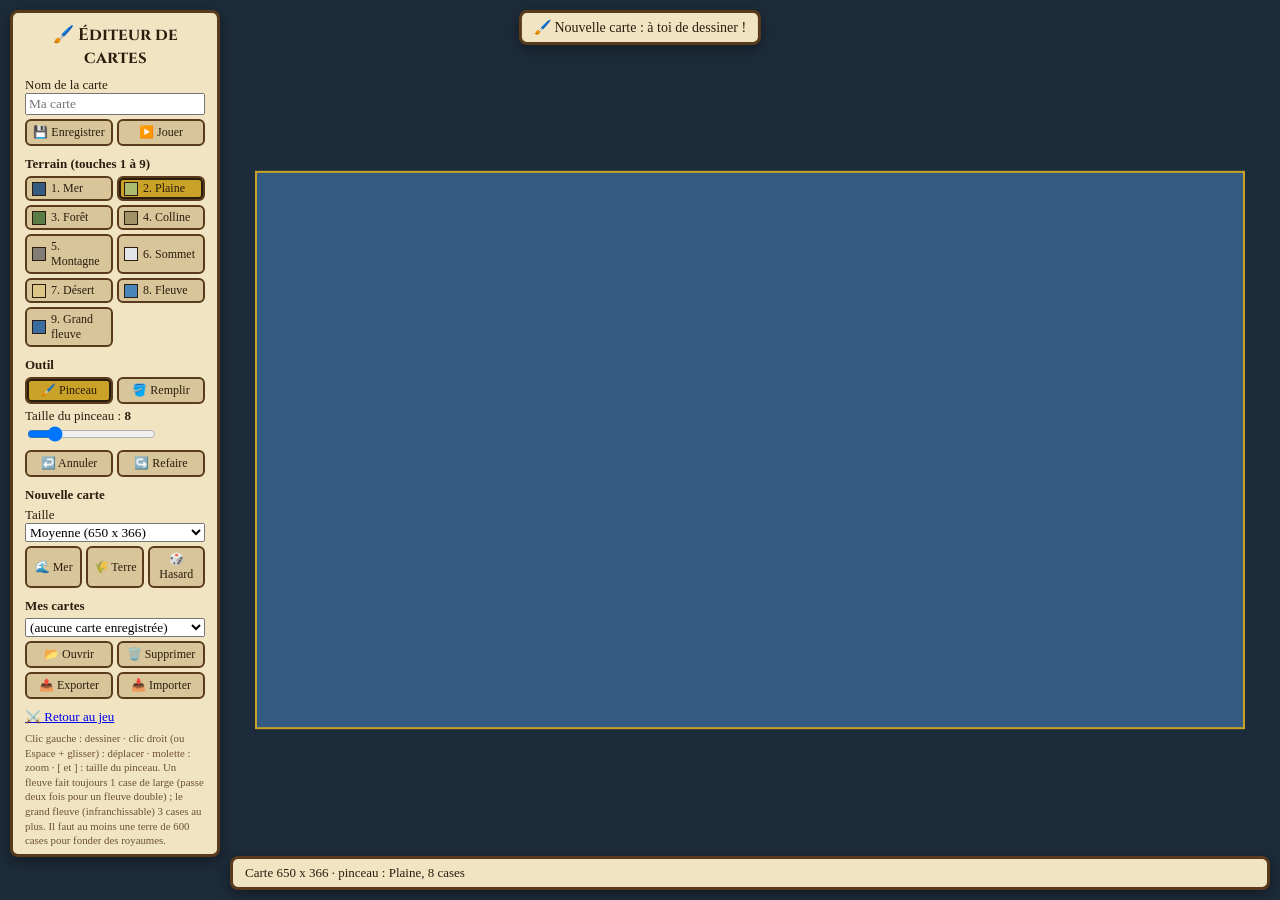
==== editeur.html @ f0142992 "v0.92 : éditeur de cartes (les cartes enregistrées apparaissent dans la liste du jeu) Co-Authored-By" ====
<!DOCTYPE html>
<html lang="fr">
<head>
  <meta charset="UTF-8">
  <meta name="viewport" content="width=device-width, initial-scale=1, maximum-scale=1">
  <title>Éditeur de cartes</title>
  <link rel="preconnect" href="https://fonts.googleapis.com">
  <link href="https://fonts.googleapis.com/css2?family=Cinzel:wght@600;700&display=swap" rel="stylesheet">
  <link rel="stylesheet" href="style.css">
  <style>
    /* Mise en page de l'éditeur (le reste du style vient de style.css) */
    #ed { position: fixed; inset: 0; width: 100%; height: 100%; touch-action: none; cursor: crosshair; }
    #tools { top: 10px; left: 10px; width: 210px; max-height: calc(100% - 20px); overflow-y: auto; font-size: 13px; }
    #tools h2 { font-family: Cinzel, Georgia, serif; font-size: 17px; margin: 4px 0 8px; text-align: center; }
    #tools h3 { font-size: 13px; margin: 10px 0 4px; }
    #tools label { display: block; margin: 4px 0; }
    #tools input[type=text], #tools select { width: 100%; font-family: inherit; }
    #palette { display: grid; grid-template-columns: 1fr 1fr; gap: 4px; }
    #palette button { display: flex; align-items: center; gap: 5px; font-size: 12px; padding: 3px 5px; text-align: left; }
    #palette button.active, .toolBtn.active { background: var(--gold); box-shadow: 0 0 0 2px var(--ink) inset; }
    #palette i { display: inline-block; width: 14px; height: 14px; border: 1px solid var(--ink); flex: none; }
    .row { display: flex; gap: 4px; flex-wrap: wrap; }
    .row button { flex: 1; font-size: 12px; padding: 4px 5px; }
    #status { bottom: 10px; left: 230px; right: 10px; font-size: 13px; }
    #msg { top: 10px; left: 50%; transform: translateX(-50%); font-size: 14px; max-width: 60%; }
    #msg.bad { color: var(--danger); }
    #msg.good { color: var(--good); }
    small.help { display: block; color: #6b5233; margin-top: 6px; line-height: 1.35; }
  </style>
</head>
<body>
  <canvas id="ed"></canvas>

  <div id="tools" class="panel">
    <h2>🖌️ Éditeur de cartes</h2>
    <label>Nom de la carte <input id="name" type="text" maxlength="30" placeholder="Ma carte"></label>
    <div class="row">
      <button id="saveBtn" title="Enregistrer : la carte apparaît dans la liste des cartes du jeu">💾 Enregistrer</button>
      <button id="playBtn" title="Enregistrer, puis jouer sur cette carte">▶️ Jouer</button>
    </div>

    <h3>Terrain (touches 1 à 9)</h3>
    <div id="palette"></div>

    <h3>Outil</h3>
    <div class="row">
      <button class="toolBtn" data-tool="paint" title="Pinceau (B)">🖌️ Pinceau</button>
      <button class="toolBtn" data-tool="fill" title="Remplir une zone du même terrain (F)">🪣 Remplir</button>
    </div>
    <label>Taille du pinceau : <b id="sizeVal"></b>
      <input id="size" type="range" min="1" max="40" value="8">
    </label>
    <div class="row">
      <button id="undoBtn" title="Annuler (Ctrl + Z)">↩️ Annuler</button>
      <button id="redoBtn" title="Refaire (Ctrl + Y)">↪️ Refaire</button>
    </div>

    <h3>Nouvelle carte</h3>
    <label>Taille
      <select id="newSize">
        <option value="petit">Petite (300 x 169)</option>
        <option value="moyen" selected>Moyenne (650 x 366)</option>
        <option value="grand">Grande (1000 x 562)</option>
      </select>
    </label>
    <div class="row">
      <button data-new="sea" title="Une carte toute en mer : dessine tes continents">🌊 Mer</button>
      <button data-new="land" title="Une carte toute en plaine (entourée de mer)">🌾 Terre</button>
      <button data-new="random" title="Une carte aléatoire, à retoucher">🎲 Hasard</button>
    </div>

    <h3>Mes cartes</h3>
    <select id="saved"></select>
    <div class="row" style="margin-top:4px">
      <button id="openBtn">📂 Ouvrir</button>
      <button id="deleteBtn">🗑️ Supprimer</button>
    </div>
    <div class="row" style="margin-top:4px">
      <button id="exportBtn" title="Télécharger la carte dans un fichier (pour la garder ou la partager)">📤 Exporter</button>
      <button id="importBtn" title="Ouvrir un fichier de carte exporté">📥 Importer</button>
    </div>
    <input id="importFile" type="file" accept=".json,application/json" class="hidden">
    <p style="margin:10px 0 0"><a href="index.html">⚔️ Retour au jeu</a></p>
    <small class="help">Clic gauche : dessiner · clic droit (ou Espace + glisser) : déplacer · molette : zoom ·
      [ et ] : taille du pinceau. Un fleuve fait toujours 1 case de large (passe deux fois pour un fleuve double) ;
      le grand fleuve (infranchissable) 3 cases au plus. Il faut au moins une terre de 600 cases pour fonder des royaumes.</small>
  </div>

  <div id="msg" class="panel hidden"></div>
  <div id="status" class="panel"></div>

  <script src="js/config.js"></script>
  <script src="js/map.js"></script>
  <script src="js/custommaps.js"></script>
  <script src="js/editor.js"></script>
</body>
</html>
---- style.css ----
:root {
  --parchment: #f1e4c3;
  --parchment-dark: #d9c59a;
  --ink: #2b1d0e;
  --wood: #5a3a1c;
  --gold: #c9a227;
  --danger: #a3261f;
  --good: #2f6b2a;
}

* { box-sizing: border-box; }

html, body {
  margin: 0;
  height: 100%;
  overflow: hidden;
  background: #345c82;
  font-family: Georgia, 'Times New Roman', serif;
  color: var(--ink);
  user-select: none;
  -webkit-user-select: none;
}

#map {
  position: fixed;
  inset: 0;
  width: 100%;
  height: 100%;
  touch-action: none;
}

.hidden { display: none !important; }

.panel {
  position: fixed;
  background: var(--parchment);
  border: 3px solid var(--wood);
  border-radius: 8px;
  box-shadow: 0 4px 14px rgba(0, 0, 0, 0.4);
  padding: 6px 12px;
  font-size: 14px;
}

#topbar {
  top: 8px;
  left: 50%;
  transform: translateX(-50%);
  display: flex;
  gap: 16px;
  align-items: center;
  white-space: nowrap;
}

#side {
  top: 8px;
  right: 8px;
  width: 280px;
}
#side h3 {
  margin: 0 0 4px;
  font-family: Cinzel, Georgia, serif;
  text-align: center;
}
#lb {
  margin: 0;
  padding-left: 22px;
}
#lb li { margin: 2px 0; white-space: nowrap; }
#lb li.me { font-weight: bold; }
#lb li.ally .nm { color: var(--good); font-weight: bold; }
/* Royaume qui nous attaque : son nom clignote en rouge (la classe « on » est ajoutée une fois sur deux) */
#lb li.attacker { cursor: pointer; }
#lb li.attacker .nm { color: var(--danger); font-weight: bold; }
#lb li.attacker.on .nm { color: #fff; background: var(--danger); border-radius: 3px; }
#lb .allies { display: inline-block; width: 30px; }
#lb .allies i {
  display: inline-block;
  width: 7px;
  height: 7px;
  margin-right: 2px;
  border: 1px solid var(--ink);
}

#lb .pct { display: inline-block; width: 42px; text-align: right; }
#lb .faithB { display: inline-block; width: 16px; text-align: center; }
#lb .faithB.good { color: #2f8a2a; }
#lb .faithB.bad { color: #b8322a; }
/* Un pacte : ses membres regroupés dans un cadre, avec la part des terres du pacte entier */
#lb li.pactGroup {
  border: 2px solid var(--wood);
  border-radius: 6px;
  padding: 1px 4px 2px;
  margin: 4px 0 4px -4px;
  background: rgba(120, 90, 40, 0.08);
}
#lb li.pactGroup.mine { border-color: var(--good); }
#lb .pactHead { display: flex; justify-content: space-between; font-size: 12px; font-weight: bold; font-style: italic; }
#lb .pactHead .pct { margin-right: 2px; }
#lb .pactHead span:first-child { overflow: hidden; text-overflow: ellipsis; white-space: nowrap; min-width: 0; }
#lb li.pactGroup ul { list-style: none; margin: 0; padding: 0; }
#lb li.pactGroup .allies { visibility: hidden; } /* (les alliés sont déjà dans le cadre) */
#lb button { padding: 0 4px; margin-left: 4px; font-size: 13px; line-height: 18px; }
#lb li > * { vertical-align: middle; }
.lbb { height: 22px; vertical-align: middle; margin-right: 4px; }
.msg .bn, .attack .bn { height: 22px; vertical-align: middle; margin-right: 4px; }
#kBanner { height: 26px; vertical-align: middle; }
#kName { text-shadow: 0 0 2px #000, 0 0 1px #000; } /* lisible même avec une bannière claire */
.pickTitle { text-align: left; margin: 10px 0 4px; }
#bannerPick { display: flex; flex-wrap: wrap; gap: 6px; justify-content: center; margin: 6px 0 4px; }
#bannerPick button { padding: 2px; background: transparent; border: 2px solid transparent; }
#bannerPick button:hover { background: var(--parchment-dark); }
#bannerPick button.active { border-color: var(--wood); background: var(--gold); }
#bannerPick img { height: 92px; display: block; }
.nm {
  display: inline-block;
  width: 105px;
  overflow: hidden;
  text-overflow: ellipsis;
  white-space: nowrap;
}
#bottomwrap {
  position: fixed;
  bottom: 8px;
  left: 50%;
  transform: translateX(-50%);
  display: flex;
  flex-direction: column;
  align-items: center;
  gap: 6px;
}
#bottomwrap .panel { position: static; }

/* Jauge des soldats */
#troopGauge {
  width: min(420px, calc(100vw - 32px));
  padding: 4px 10px 6px;
  text-align: center;
  font-size: 13px;
}
#troopRate { margin-bottom: 3px; }
#troopGauge .gauge {
  position: relative;
  height: 20px;
  background: #d8c8a2;
  border: 2px solid var(--wood);
  border-radius: 10px;
  overflow: hidden;
}
#troopFill {
  height: 100%;
  width: 0;
  transition: width 0.2s linear, background 0.3s;
}
#troopText {
  position: absolute;
  inset: 0;
  line-height: 16px;
  font-weight: bold;
  color: #fff;
  text-shadow: 0 0 3px #000, 0 0 2px #000;
}

#attacks {
  display: flex;
  flex-wrap: wrap;
  justify-content: center;
  gap: 6px;
}
.attack {
  display: flex;
  align-items: center;
  gap: 10px;
  padding: 4px 6px 4px 10px;
}
.attack button { padding: 2px 8px; font-size: 13px; }
.attack button:hover { background: #e9b5a8; }
.attack.incoming { border-color: var(--danger); color: var(--danger); padding-right: 10px; }
/* petite croix dans le coin d'une barre : retraite */
#bottomwrap .attack.panel, .attack { position: relative; padding-right: 22px; }
.attack button.x {
  position: absolute; top: -8px; right: -8px;
  width: 20px; height: 20px; padding: 0; border-radius: 50%;
  font-size: 15px; line-height: 16px; font-weight: bold;
  color: #fff; background: var(--danger); border: 2px solid var(--wood);
}
.attack button.x:hover { background: #a3261f; }
.attack .goto { cursor: pointer; }

#bottombar {
  display: flex;
  gap: 16px;
  align-items: center;
}
.slider { display: flex; align-items: center; gap: 8px; white-space: nowrap; }
.slider input { width: 130px; accent-color: var(--wood); }
#ratioVal { min-width: 90px; }

#builds { display: flex; gap: 6px; }
button {
  font-family: inherit;
  cursor: pointer;
  background: var(--parchment-dark);
  border: 2px solid var(--wood);
  border-radius: 6px;
  color: var(--ink);
  padding: 4px 8px;
}
button:hover { background: #e8d6a8; }
.build {
  position: relative;
  display: flex;
  flex-direction: column;
  align-items: center;
  min-width: 70px;
  font-size: 12px;
}
.build .key {
  position: absolute;
  top: 2px;
  left: 4px;
  font-size: 10px;
  font-weight: bold;
  color: var(--wood);
}
.build .icon { font-size: 20px; }
/* petit compteur en haut à droite (châteaux construits / maximum) */
.build .count {
  position: absolute;
  top: 2px;
  right: 4px;
  font-size: 10px;
  font-weight: bold;
  color: var(--wood);
}
.build .count.full { color: var(--danger); }
.build.active { background: var(--gold); box-shadow: 0 0 0 2px var(--ink) inset; }
.build.poor .cost { color: var(--danger); }
/* bouton « Croisade » (avec une cathédrale) : un peu doré pour le distinguer des constructions */
.build.crusade { border-color: var(--gold); }
.build.crusade:disabled { opacity: 0.7; cursor: default; }

#hint {
  bottom: 8px;
  left: 8px;
  max-width: 340px;
  font-size: 13px;
  pointer-events: none;
}
#hint:empty { display: none; }

#log {
  position: fixed;
  top: 60px;
  left: 8px;
  width: 340px;
  max-height: calc(100vh - 140px);
  overflow: hidden;
  pointer-events: none;
}
.msg {
  background: rgba(241, 228, 195, 0.95);
  border-left: 5px solid var(--wood);
  border-radius: 4px;
  padding: 6px 10px;
  margin-bottom: 6px;
  font-size: 13px;
  box-shadow: 0 2px 6px rgba(0, 0, 0, 0.3);
  transition: opacity 1s;
}
.msg.warn { border-left-color: var(--danger); }
.msg.good { border-left-color: var(--good); }
.msg.fade { opacity: 0; }
.msg.request {
  pointer-events: auto;
  border-left-color: var(--gold);
  font-size: 14px;
}
.msg.request .choices { display: flex; gap: 6px; margin-top: 6px; }
.msg.request button:first-child { background: #b9d7a4; }
.msg.request button:last-child { background: #e9b5a8; }
.msg.betray { border-left-color: var(--danger); }
.msg.betray button:first-child { background: #e9b5a8; }
.msg.betray button:last-child { background: var(--parchment-dark); }
#traitor { color: var(--danger); font-weight: bold; }
.msg.upgrade img { display: block; width: 120px; margin: 4px auto; }
.msg.request.upgrade button[data-del] { background: #e9b5a8; }
.msg.request.upgrade button[data-no] { background: var(--parchment-dark); }

.overlay {
  position: fixed;
  inset: 0;
  background: rgba(20, 12, 4, 0.55);
  display: flex;
  align-items: center;
  justify-content: center;
  padding: 16px;
}
.card {
  background: var(--parchment);
  border: 4px double var(--wood);
  border-radius: 10px;
  padding: 24px 28px;
  max-width: 640px;
  width: 100%;
  max-height: calc(100vh - 32px);
  overflow-y: auto;
  text-align: center;
  box-shadow: 0 10px 40px rgba(0, 0, 0, 0.6);
}
.card h1 {
  font-family: Cinzel, Georgia, serif;
  margin: 0 0 6px;
  font-size: 28px;
}
.card .sub { margin-top: 0; font-style: italic; }
.card label {
  display: flex;
  justify-content: space-between;
  align-items: center;
  margin: 10px 0;
  gap: 12px;
  text-align: left;
}
.card input, .card select {
  font-family: inherit;
  font-size: 15px;
  padding: 4px 6px;
  border: 2px solid var(--wood);
  border-radius: 4px;
  background: #fffaf0;
}
.card select { max-width: 62%; }
/* lien vers l'éditeur de cartes, sous le choix de la carte */
.editorLink { display: block; margin: -4px 0 8px; font-size: 13px; color: var(--wood); }
.big {
  font-family: Cinzel, Georgia, serif;
  font-size: 18px;
  font-weight: 700;
  padding: 10px 20px;
  margin-top: 10px;
  background: var(--gold);
}
.rules {
  text-align: left;
  font-size: 13px;
  padding-left: 18px;
  margin: 6px 0 0;
}
/* Règles repliées : on clique sur le titre pour les dérouler */
.rulesBox { margin-top: 14px; text-align: left; border-top: 1px solid var(--parchment-dark); padding-top: 8px; }
.rulesBox summary { cursor: pointer; font-weight: bold; font-family: Cinzel, Georgia, serif; }
.rulesBox summary small { font-weight: normal; font-family: Georgia, serif; opacity: 0.7; }
.rules li { margin: 4px 0; }

@media (max-width: 760px) {
  #bannerPick img { height: 60px; }
  .panel { font-size: 12px; padding: 4px 8px; }
  #topbar { gap: 8px; left: 8px; right: 8px; transform: none; flex-wrap: wrap; justify-content: center; white-space: normal; }
  #side { top: auto; bottom: 120px; width: 170px; font-size: 11px; }
  .nm { width: 80px; }
  #bottomwrap { left: 8px; right: 8px; transform: none; }
  #bottombar { flex-wrap: wrap; justify-content: center; }
  /* (boutons plus étroits : les 5 constructions et la croisade tiennent sur un téléphone) */
  #builds { flex-wrap: wrap; justify-content: center; gap: 4px; }
  .build { min-width: 56px; padding: 4px; }
  #hint { display: none; }
  #log { top: 80px; width: calc(100% - 16px); }
}

/* Menu d'actions (clic droit sur la carte) */
.actionMenu {
  position: fixed;
  z-index: 30;
  display: flex;
  flex-direction: column;
  gap: 4px;
  padding: 6px;
  min-width: 200px;
  max-width: 250px;
}
.actionMenu button { text-align: left; }
.actionMenu.quickMenu { flex-direction: row; min-width: 0; padding: 4px; }
.quickMenu button { width: 34px; height: 34px; padding: 0; font-size: 17px; text-align: center; font-weight: bold; }
.quickMenu button.danger { color: #c0392b; }
.quickMenu button.up { color: var(--wood); }
.quickMenu button svg { display: block; margin: auto; width: 20px; height: 20px; }
/* icônes dessinées dans les menus et les boutons (voir ICONS dans main.js) */
.ico { width: 1.2em; height: 1.2em; vertical-align: -0.25em; }
.icotext { white-space: normal; }
button:disabled .ico { opacity: 0.6; }
.actionMenu button:disabled { opacity: 0.5; cursor: not-allowed; }
.actionMenu small { color: var(--danger); font-size: 11px; margin: -2px 4px 2px; }

/* Barre de résumé d'un royaume survolé (fixe, juste sous la barre du haut) */
.kTip {
  pointer-events: none;
  transform: translateX(-50%);
  white-space: nowrap;
  font-size: 13px;
  padding: 3px 10px;
  z-index: 30;
}
.kTip .bn { height: 20px; vertical-align: middle; margin-right: 4px; }
.kTip span { white-space: nowrap; }
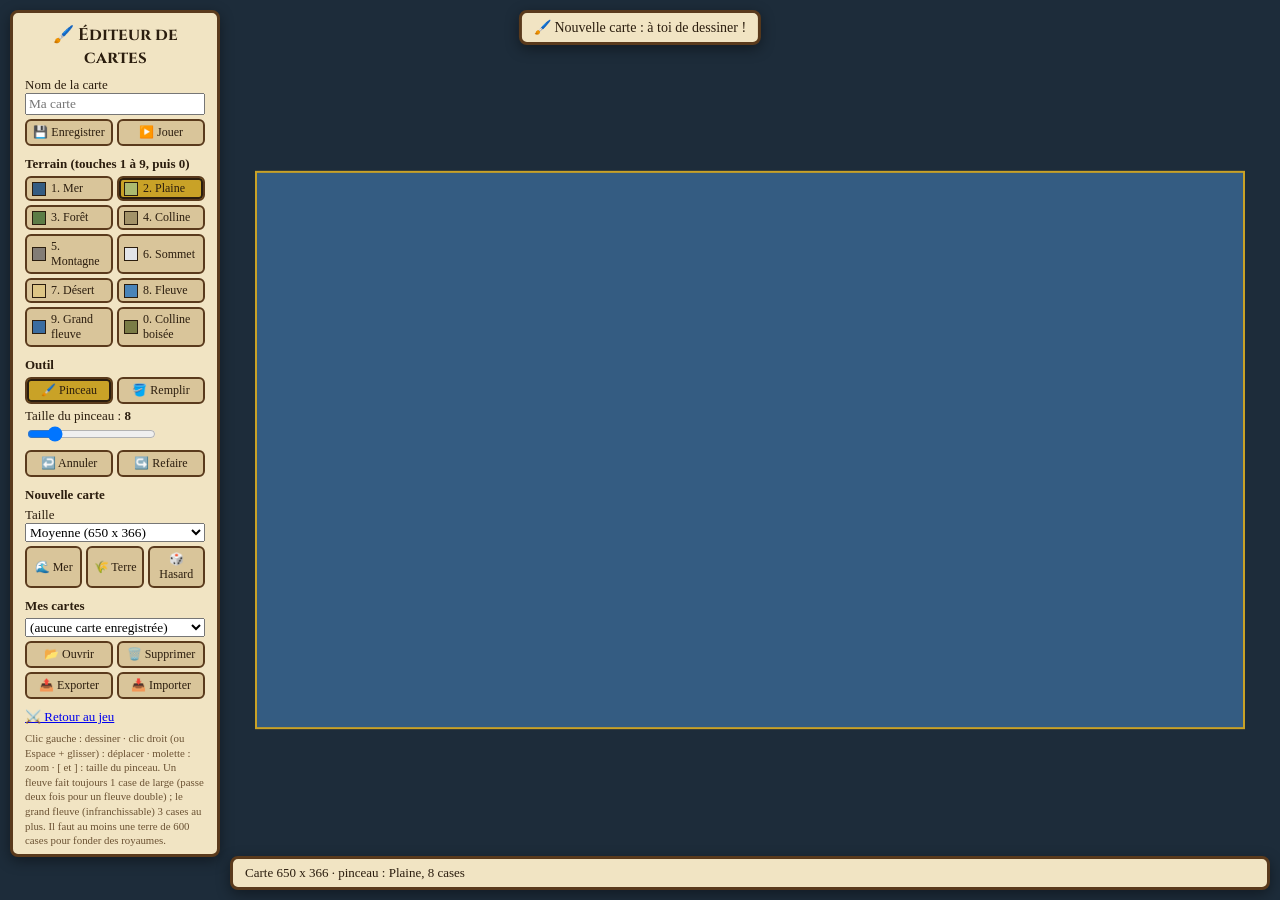
==== commit 4cc48299: "v0.92.14 : collines boisées, collines plus étendues et bosselées Nouveau terrain « colline boisée » " ====
--- a/editeur.html
+++ b/editeur.html
@@ -39,7 +39,7 @@
       <button id="playBtn" title="Enregistrer, puis jouer sur cette carte">▶️ Jouer</button>
     </div>
 
-    <h3>Terrain (touches 1 à 9)</h3>
+    <h3>Terrain (touches 1 à 9, puis 0)</h3>
     <div id="palette"></div>
 
     <h3>Outil</h3>
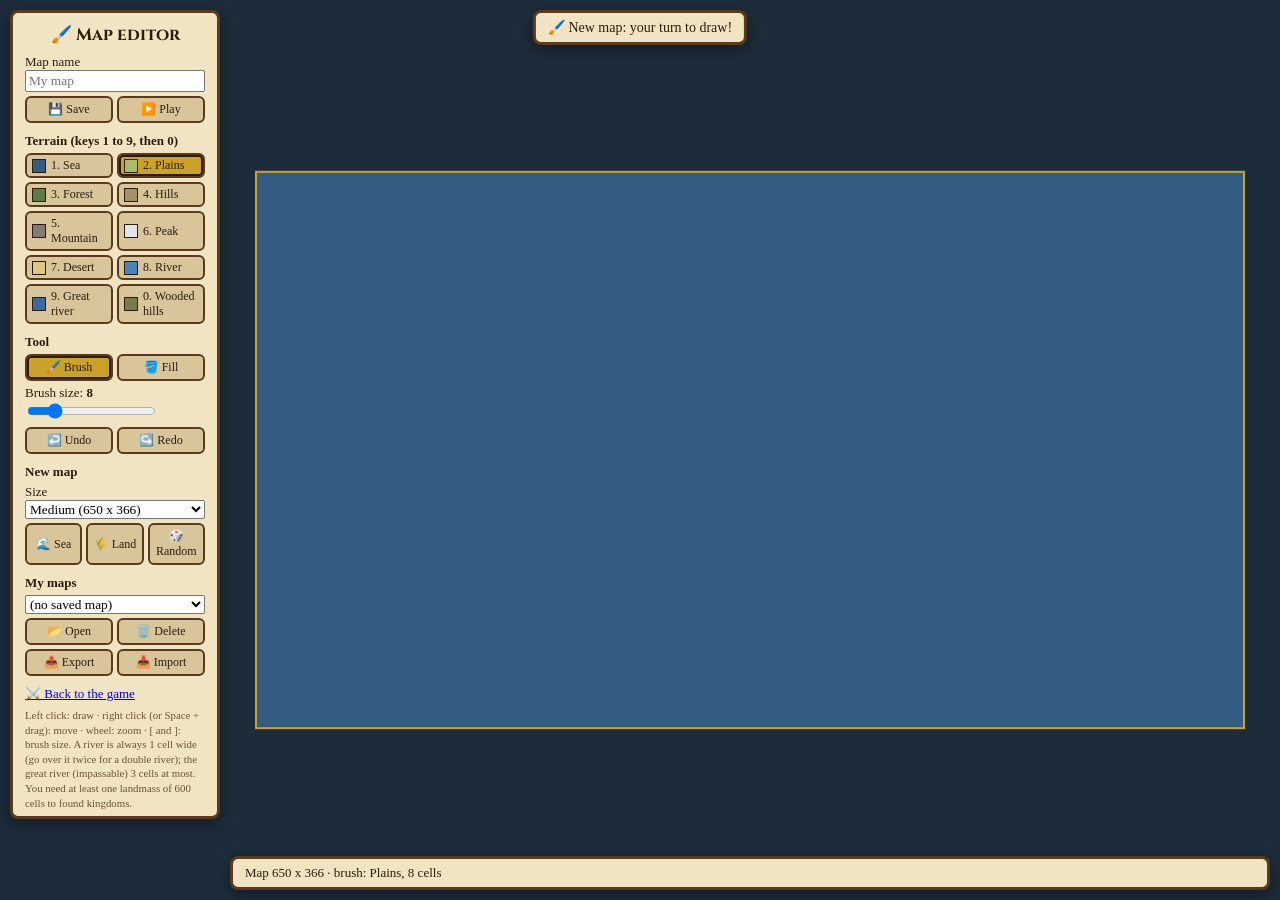
==== commit 1575650e: "Langue : début de la traduction anglaise (en cours) Co-Authored-By: Claude Opus 5.5 <noreply@anthrop" ====
--- a/editeur.html
+++ b/editeur.html
@@ -32,56 +32,58 @@
   <canvas id="ed"></canvas>
 
   <div id="tools" class="panel">
-    <h2>🖌️ Éditeur de cartes</h2>
-    <label>Nom de la carte <input id="name" type="text" maxlength="30" placeholder="Ma carte"></label>
+    <h2 data-en="🖌️ Map editor">🖌️ Éditeur de cartes</h2>
+    <label><span data-en="Map name">Nom de la carte</span> <input id="name" type="text" maxlength="30" placeholder="Ma carte" data-en-placeholder="My map"></label>
     <div class="row">
-      <button id="saveBtn" title="Enregistrer : la carte apparaît dans la liste des cartes du jeu">💾 Enregistrer</button>
-      <button id="playBtn" title="Enregistrer, puis jouer sur cette carte">▶️ Jouer</button>
+      <button id="saveBtn" title="Enregistrer : la carte apparaît dans la liste des cartes du jeu" data-en-title="Save: the map appears in the game's list of maps" data-en="💾 Save">💾 Enregistrer</button>
+      <button id="playBtn" title="Enregistrer, puis jouer sur cette carte" data-en-title="Save, then play on this map" data-en="▶️ Play">▶️ Jouer</button>
     </div>
 
-    <h3>Terrain (touches 1 à 9, puis 0)</h3>
+    <h3 data-en="Terrain (keys 1 to 9, then 0)">Terrain (touches 1 à 9, puis 0)</h3>
     <div id="palette"></div>
 
-    <h3>Outil</h3>
+    <h3 data-en="Tool">Outil</h3>
     <div class="row">
-      <button class="toolBtn" data-tool="paint" title="Pinceau (B)">🖌️ Pinceau</button>
-      <button class="toolBtn" data-tool="fill" title="Remplir une zone du même terrain (F)">🪣 Remplir</button>
+      <button class="toolBtn" data-tool="paint" title="Pinceau (B)" data-en-title="Brush (B)" data-en="🖌️ Brush">🖌️ Pinceau</button>
+      <button class="toolBtn" data-tool="fill" title="Remplir une zone du même terrain (F)" data-en-title="Fill an area of the same terrain (F)" data-en="🪣 Fill">🪣 Remplir</button>
     </div>
-    <label>Taille du pinceau : <b id="sizeVal"></b>
+    <label><span data-en="Brush size:">Taille du pinceau :</span> <b id="sizeVal"></b>
       <input id="size" type="range" min="1" max="40" value="8">
     </label>
     <div class="row">
-      <button id="undoBtn" title="Annuler (Ctrl + Z)">↩️ Annuler</button>
-      <button id="redoBtn" title="Refaire (Ctrl + Y)">↪️ Refaire</button>
+      <button id="undoBtn" title="Annuler (Ctrl + Z)" data-en-title="Undo (Ctrl + Z)" data-en="↩️ Undo">↩️ Annuler</button>
+      <button id="redoBtn" title="Refaire (Ctrl + Y)" data-en-title="Redo (Ctrl + Y)" data-en="↪️ Redo">↪️ Refaire</button>
     </div>
 
-    <h3>Nouvelle carte</h3>
-    <label>Taille
+    <h3 data-en="New map">Nouvelle carte</h3>
+    <label><span data-en="Size">Taille</span>
       <select id="newSize">
-        <option value="petit">Petite (300 x 169)</option>
-        <option value="moyen" selected>Moyenne (650 x 366)</option>
-        <option value="grand">Grande (1000 x 562)</option>
+        <option value="petit" data-en="Small (300 x 169)">Petite (300 x 169)</option>
+        <option value="moyen" selected data-en="Medium (650 x 366)">Moyenne (650 x 366)</option>
+        <option value="grand" data-en="Large (1000 x 562)">Grande (1000 x 562)</option>
       </select>
     </label>
     <div class="row">
-      <button data-new="sea" title="Une carte toute en mer : dessine tes continents">🌊 Mer</button>
-      <button data-new="land" title="Une carte toute en plaine (entourée de mer)">🌾 Terre</button>
-      <button data-new="random" title="Une carte aléatoire, à retoucher">🎲 Hasard</button>
+      <button data-new="sea" title="Une carte toute en mer : dessine tes continents" data-en-title="A map that is all sea: draw your continents" data-en="🌊 Sea">🌊 Mer</button>
+      <button data-new="land" title="Une carte toute en plaine (entourée de mer)" data-en-title="A map that is all plains (surrounded by sea)" data-en="🌾 Land">🌾 Terre</button>
+      <button data-new="random" title="Une carte aléatoire, à retoucher" data-en-title="A random map, to touch up" data-en="🎲 Random">🎲 Hasard</button>
     </div>
 
-    <h3>Mes cartes</h3>
+    <h3 data-en="My maps">Mes cartes</h3>
     <select id="saved"></select>
     <div class="row" style="margin-top:4px">
-      <button id="openBtn">📂 Ouvrir</button>
-      <button id="deleteBtn">🗑️ Supprimer</button>
+      <button id="openBtn" data-en="📂 Open">📂 Ouvrir</button>
+      <button id="deleteBtn" data-en="🗑️ Delete">🗑️ Supprimer</button>
     </div>
     <div class="row" style="margin-top:4px">
-      <button id="exportBtn" title="Télécharger la carte dans un fichier (pour la garder ou la partager)">📤 Exporter</button>
-      <button id="importBtn" title="Ouvrir un fichier de carte exporté">📥 Importer</button>
+      <button id="exportBtn" title="Télécharger la carte dans un fichier (pour la garder ou la partager)" data-en-title="Download the map as a file (to keep or share it)" data-en="📤 Export">📤 Exporter</button>
+      <button id="importBtn" title="Ouvrir un fichier de carte exporté" data-en-title="Open an exported map file" data-en="📥 Import">📥 Importer</button>
     </div>
     <input id="importFile" type="file" accept=".json,application/json" class="hidden">
-    <p style="margin:10px 0 0"><a href="index.html">⚔️ Retour au jeu</a></p>
-    <small class="help">Clic gauche : dessiner · clic droit (ou Espace + glisser) : déplacer · molette : zoom ·
+    <p style="margin:10px 0 0"><a href="index.html" data-en="⚔️ Back to the game">⚔️ Retour au jeu</a></p>
+    <small class="help" data-en="Left click: draw · right click (or Space + drag): move · wheel: zoom ·
+      [ and ]: brush size. A river is always 1 cell wide (go over it twice for a double river);
+      the great river (impassable) 3 cells at most. You need at least one landmass of 600 cells to found kingdoms.">Clic gauche : dessiner · clic droit (ou Espace + glisser) : déplacer · molette : zoom ·
       [ et ] : taille du pinceau. Un fleuve fait toujours 1 case de large (passe deux fois pour un fleuve double) ;
       le grand fleuve (infranchissable) 3 cases au plus. Il faut au moins une terre de 600 cases pour fonder des royaumes.</small>
   </div>
@@ -89,6 +91,7 @@
   <div id="msg" class="panel hidden"></div>
   <div id="status" class="panel"></div>
 
+  <script src="js/lang.js"></script>
   <script src="js/config.js"></script>
   <script src="js/map.js"></script>
   <script src="js/custommaps.js"></script>
--- a/style.css
+++ b/style.css
@@ -30,6 +30,7 @@
 }
 
 .hidden { display: none !important; }
+.factionInfo { font-size: 13px; text-align: left; margin: 2px 0 6px; opacity: 0.85; }
 
 .panel {
   position: fixed;
@@ -45,6 +46,7 @@
   top: 8px;
   left: 50%;
   transform: translateX(-50%);
+  width: max-content; /* (sans ça, la barre se replie sur 2 lignes dès qu'elle dépasse la moitié de l'écran) */
   display: flex;
   gap: 16px;
   align-items: center;
@@ -101,16 +103,20 @@
 #lb li.pactGroup .allies { visibility: hidden; } /* (les alliés sont déjà dans le cadre) */
 #lb button { padding: 0 4px; margin-left: 4px; font-size: 13px; line-height: 18px; }
 #lb li > * { vertical-align: middle; }
-.lbb { height: 22px; vertical-align: middle; margin-right: 4px; }
-.msg .bn, .attack .bn { height: 22px; vertical-align: middle; margin-right: 4px; }
-#kBanner { height: 26px; vertical-align: middle; }
+.lbb { height: 26px; vertical-align: middle; margin-right: 4px; }
+.msg .bn, .attack .bn { height: 26px; vertical-align: middle; margin-right: 4px; }
+#kBanner { height: 31px; vertical-align: middle; }
 #kName { text-shadow: 0 0 2px #000, 0 0 1px #000; } /* lisible même avec une bannière claire */
 .pickTitle { text-align: left; margin: 10px 0 4px; }
-#bannerPick { display: flex; flex-wrap: wrap; gap: 6px; justify-content: center; margin: 6px 0 4px; }
+#bannerBtn { display: flex; align-items: center; gap: 10px; margin: 4px auto; padding: 4px 12px; background: var(--parchment-dark); }
+#bannerBtn img { height: 148px; display: block; }
+#bannerPick { display: flex; flex-wrap: wrap; gap: 6px; justify-content: center; margin: 6px 0 4px;
+  max-height: 340px; overflow-y: auto; border: 2px solid var(--wood); border-radius: 6px; padding: 6px; }
+#bannerPick.hidden { display: none; }
 #bannerPick button { padding: 2px; background: transparent; border: 2px solid transparent; }
 #bannerPick button:hover { background: var(--parchment-dark); }
 #bannerPick button.active { border-color: var(--wood); background: var(--gold); }
-#bannerPick img { height: 92px; display: block; }
+#bannerPick img { height: 148px; display: block; }
 .nm {
   display: inline-block;
   width: 105px;
@@ -275,7 +281,7 @@
   border-left-color: var(--gold);
   font-size: 14px;
 }
-.msg.request .choices { display: flex; gap: 6px; margin-top: 6px; }
+.msg.request .choices { display: flex; flex-wrap: wrap; gap: 6px; margin-top: 6px; }
 .msg.request button:first-child { background: #b9d7a4; }
 .msg.request button:last-child { background: #e9b5a8; }
 .msg.betray { border-left-color: var(--danger); }
@@ -283,6 +289,10 @@
 .msg.betray button:last-child { background: var(--parchment-dark); }
 #traitor { color: var(--danger); font-weight: bold; }
 .msg.upgrade img { display: block; width: 120px; margin: 4px auto; }
+/* avantages d'un bâtiment : un par ligne, avec un tiret */
+.perks { list-style: none; margin: 4px 0 0; padding: 0; font-weight: bold; }
+.perks li::before { content: '– '; }
+.msg.upgrade .need { margin-top: 4px; color: var(--danger); font-size: 13px; }
 .msg.request.upgrade button[data-del] { background: #e9b5a8; }
 .msg.request.upgrade button[data-no] { background: var(--parchment-dark); }
 
@@ -331,7 +341,10 @@
 }
 .card select { max-width: 62%; }
 /* lien vers l'éditeur de cartes, sous le choix de la carte */
-.editorLink { display: block; margin: -4px 0 8px; font-size: 13px; color: var(--wood); }
+/* le bouton de l'éditeur de cartes : en bas à droite du menu, à la hauteur du titre des règles (en face) */
+/* (sur la ligne du titre des règles, même quand elles sont dépliées) */
+.menuFoot { position: relative; }
+#editorBtn { position: absolute; right: 0; top: 7px; padding: 4px 12px; font-size: 14px; z-index: 1; }
 .big {
   font-family: Cinzel, Georgia, serif;
   font-size: 18px;
@@ -348,12 +361,13 @@
 }
 /* Règles repliées : on clique sur le titre pour les dérouler */
 .rulesBox { margin-top: 14px; text-align: left; border-top: 1px solid var(--parchment-dark); padding-top: 8px; }
+.rulesBox summary { padding-right: 190px; }
 .rulesBox summary { cursor: pointer; font-weight: bold; font-family: Cinzel, Georgia, serif; }
 .rulesBox summary small { font-weight: normal; font-family: Georgia, serif; opacity: 0.7; }
 .rules li { margin: 4px 0; }
 
 @media (max-width: 760px) {
-  #bannerPick img { height: 60px; }
+  #bannerPick img, #bannerBtn img { height: 110px; }
   .panel { font-size: 12px; padding: 4px 8px; }
   #topbar { gap: 8px; left: 8px; right: 8px; transform: none; flex-wrap: wrap; justify-content: center; white-space: normal; }
   #side { top: auto; bottom: 120px; width: 170px; font-size: 11px; }
@@ -400,5 +414,18 @@
   padding: 3px 10px;
   z-index: 30;
 }
-.kTip .bn { height: 20px; vertical-align: middle; margin-right: 4px; }
+.kTip .bn { height: 24px; vertical-align: middle; margin-right: 4px; }
 .kTip span { white-space: nowrap; }
+
+/* Les règles, en jeu (bouton « Règles ») : une grande fiche qui défile */
+.rulesCard { max-width: 860px; max-height: 88vh; overflow-y: auto; text-align: left; }
+.rulesCard h1 { text-align: center; }
+.rulesCard #rulesClose { display: block; margin: 14px auto 0; }
+.rules ul { padding-left: 18px; margin: 4px 0; }
+.rules ul li { margin: 6px 0; }
+
+/* 🌍 LANGUE : seul le passage de la langue choisie s'affiche (voir js/lang.js) */
+.lang-en .fr, .lang-fr .en { display: none !important; }
+/* le choix de la langue, en haut à droite du menu de départ */
+.langRow { text-align: right; margin: -14px -16px -6px 0; }
+.card .langRow select { font-size: 13px; padding: 2px 4px; max-width: none; }
